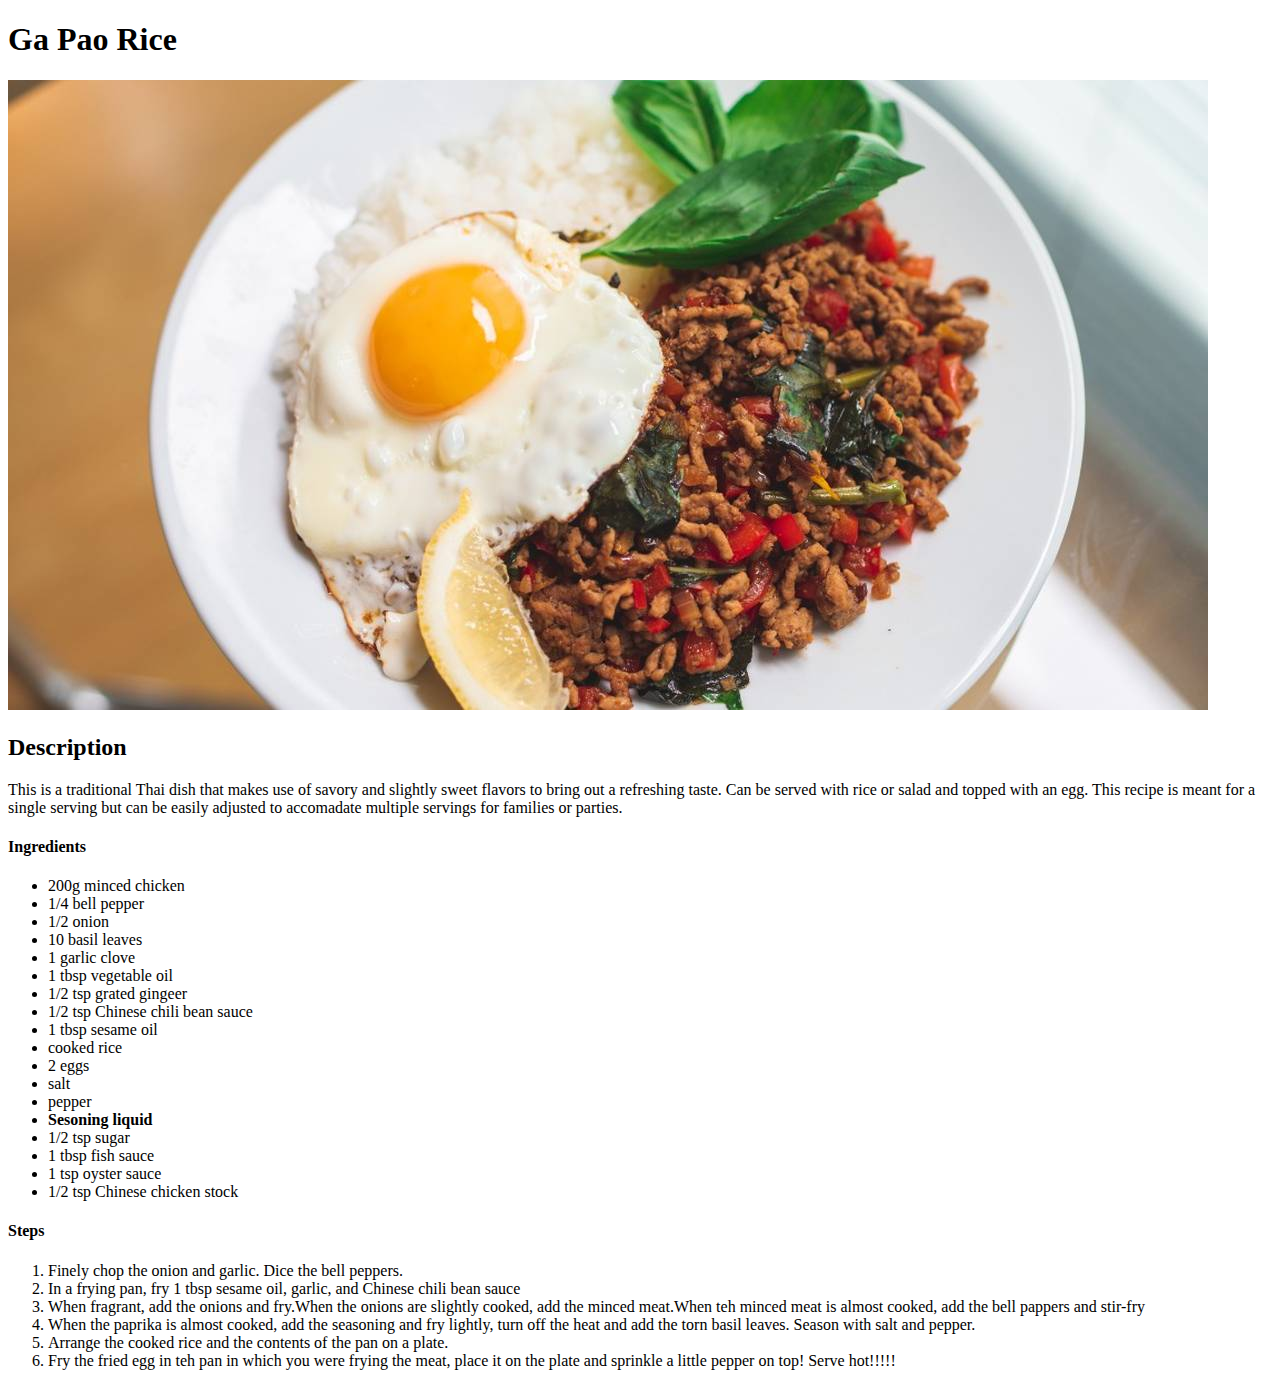
==== recipes/Gapao.html @ 77d6ce63 "Add README.md img/ index.html recipes/" ====
<!DOCTYPE html>

<html lang="en">
    <head>
        <meta charset="UTF-8">
    </head>

    <body>
        <h1>Ga Pao Rice</h1>
        <img src="../img/gapao.jpg">
        <p><h2>Description</h2></p>
        <p>This is a traditional Thai dish that makes use of savory and slightly sweet flavors to bring out a refreshing taste. Can be served with rice or salad and topped with an egg.
            This recipe is meant for a single serving but can be easily adjusted to accomadate multiple servings for families or parties.
        </p>
        <p><h4>Ingredients</h4></p>
        <ul>
            <li>200g minced chicken</li>
            <li>1/4 bell pepper</li>
            <li>1/2 onion</li>
            <li>10 basil leaves</li>
            <li>1 garlic clove</li>
            <li>1 tbsp vegetable oil</li>
            <li>1/2 tsp grated gingeer</li>
            <li>1/2 tsp Chinese chili bean sauce</li>
            <li>1 tbsp sesame oil</li>
            <li>cooked rice</li>
            <li>2 eggs</li>
            <li>salt</li>
            <li>pepper</li>
            <li><strong>Sesoning liquid</strong></li>
            <li>1/2 tsp sugar</li>
            <li>1 tbsp fish sauce</li>
            <li>1 tsp oyster sauce</li>
            <li>1/2 tsp Chinese chicken stock</li>
        </ul>

        <h4>Steps</h4>
        <ol>
            <li>Finely chop the onion and garlic. Dice the bell peppers.</li>
            <li>In a frying pan, fry 1 tbsp sesame oil, garlic, and Chinese chili bean sauce</li>
            <li>When fragrant, add the onions and fry.When the onions are slightly cooked, add the minced meat.When teh minced meat is almost cooked, add the bell pappers and stir-fry</li>
            <li>When the paprika is almost cooked, add the seasoning and fry lightly, turn off the heat and add the torn basil leaves. Season with salt and pepper.</li>
            <li>Arrange the cooked rice and the contents of the pan on a plate.</li>
            <li>Fry the fried egg in teh pan in which you were frying the meat, place it on the plate and sprinkle a little pepper on top! Serve hot!!!!!</li>
        </ol>
    </body>
</html>
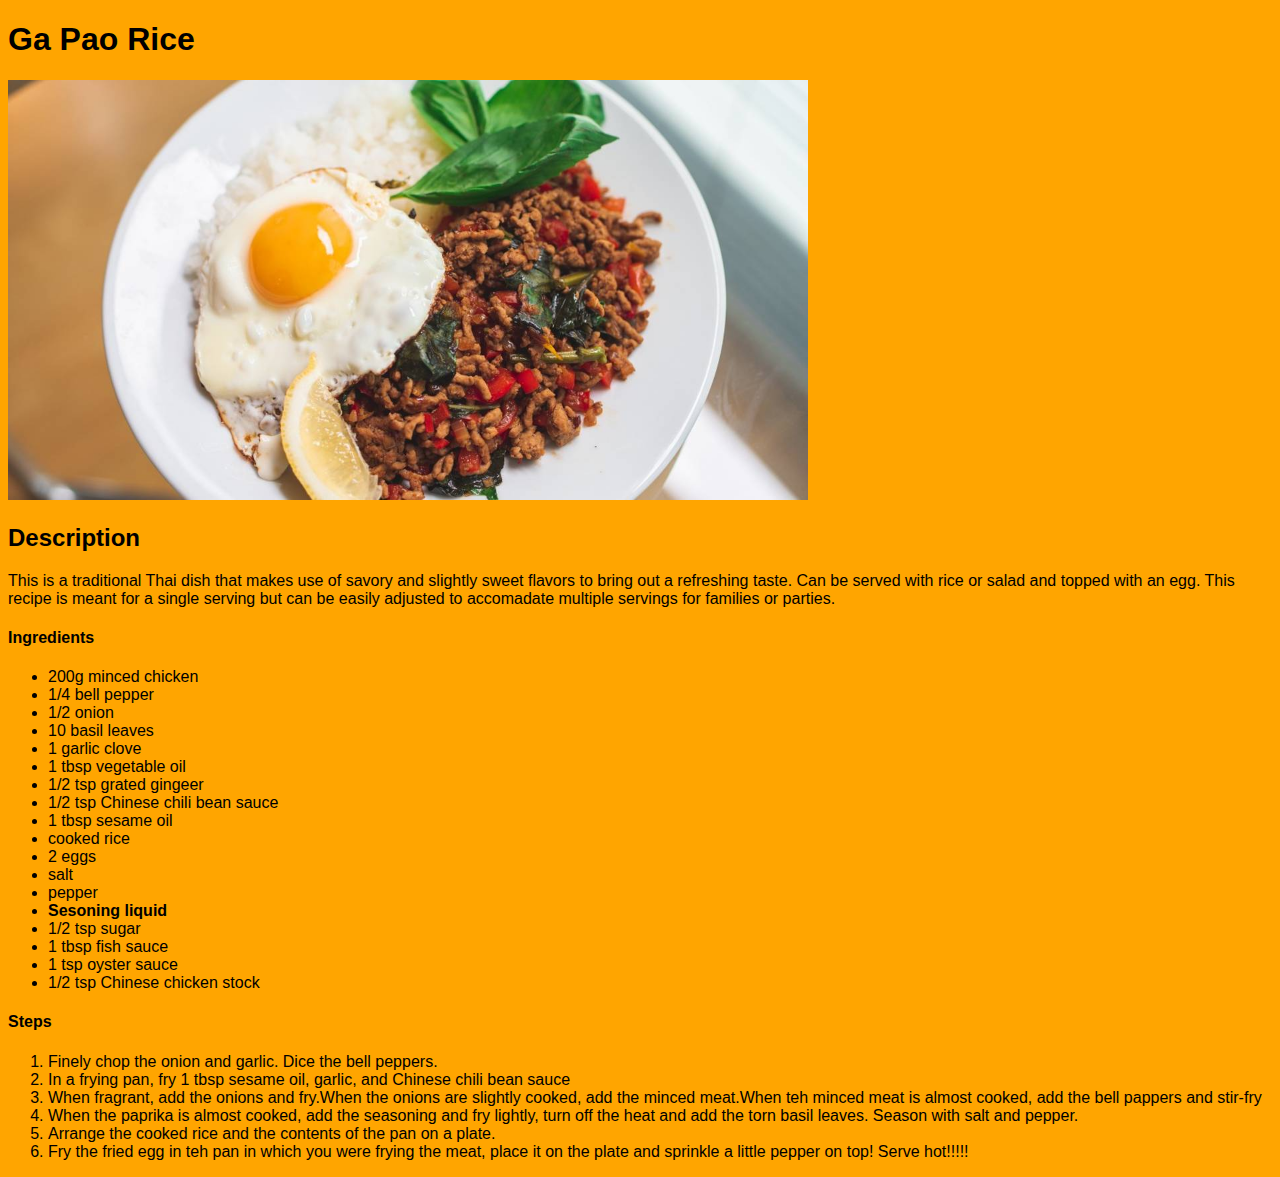
==== commit 3226f561: "ADD ../img/cooking-gif.gif ../index.html Gapao.html Overnight-oats.html Oyakodon.html gapao.css over" ====
--- a/recipes/Gapao.html
+++ b/recipes/Gapao.html
@@ -3,11 +3,15 @@
 <html lang="en">
     <head>
         <meta charset="UTF-8">
+        <meta http-equiv="X-UA-Compatible" content="IE=edge">
+        <meta name="viewport" content="width=device-width, initial-scale=1.0">
+        <title>GAPAO</title>
+        <link rel="stylesheet" href="gapao.css">
     </head>
 
     <body>
         <h1>Ga Pao Rice</h1>
-        <img src="../img/gapao.jpg">
+        <img class="gapao" src="../img/gapao.jpg">
         <p><h2>Description</h2></p>
         <p>This is a traditional Thai dish that makes use of savory and slightly sweet flavors to bring out a refreshing taste. Can be served with rice or salad and topped with an egg.
             This recipe is meant for a single serving but can be easily adjusted to accomadate multiple servings for families or parties.
--- a/recipes/gapao.css
+++ b/recipes/gapao.css
@@ -0,0 +1,10 @@
+body {
+    background-color: orange;
+    font-family: Helvetica, Arial, sans-serif;
+}
+
+.gapao {
+
+    height: auto;
+    width: 800px;
+}